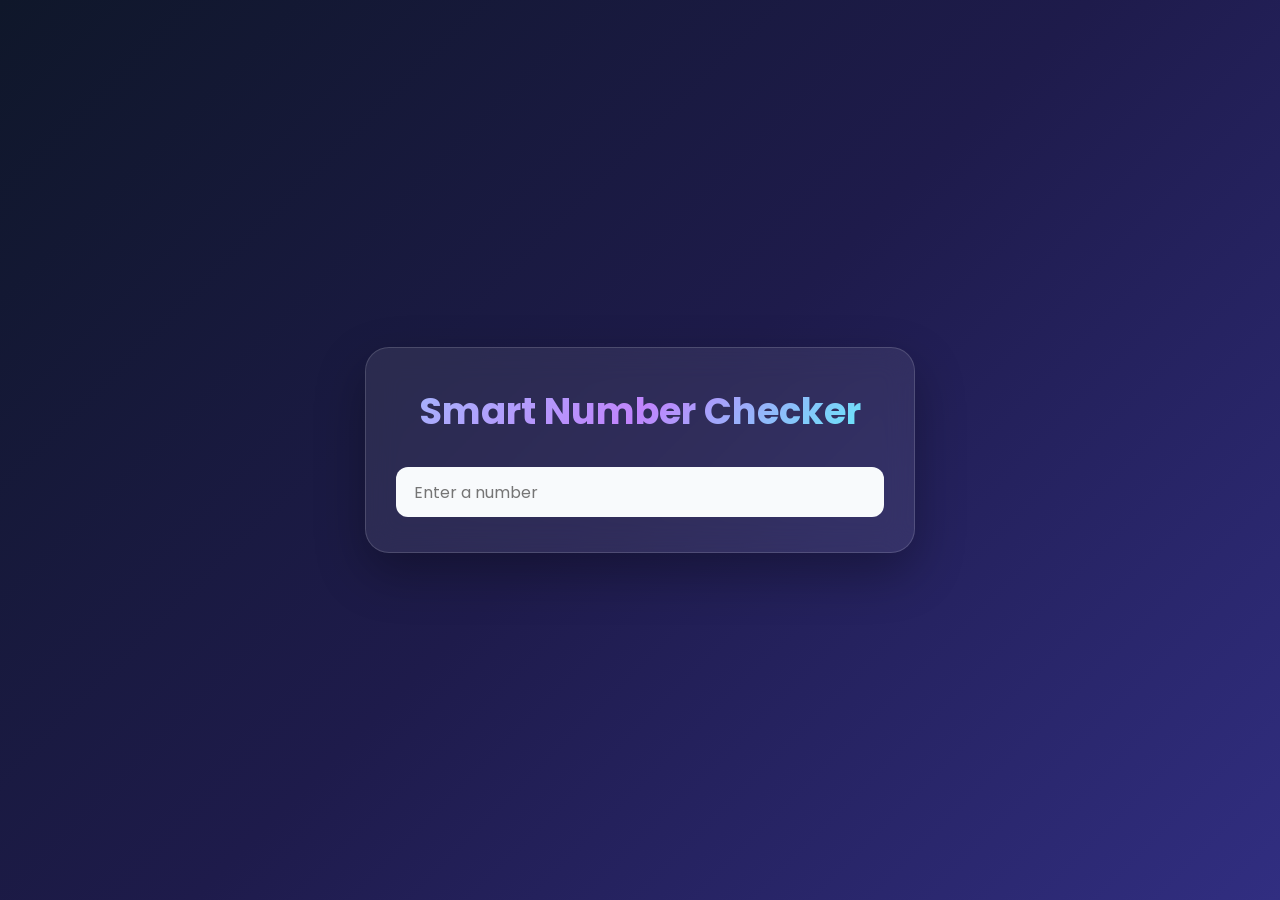
==== Working projects/Smart Number Checker/index.html @ 9add45c1 "Clones" ====
<!DOCTYPE html>
<html lang="en">

<head>
    <meta charset="UTF-8">
    <meta name="viewport" content="width=device-width, initial-scale=1.0">
    <title>Smart Number Checker</title>
    <link rel="stylesheet" href="style.css">
    <style>
        @import url('https://fonts.googleapis.com/css2?family=Orbitron:wght@400..900&family=Oswald:wght@200..700&family=Poppins:ital,wght@0,100;0,200;0,300;0,400;0,500;0,600;0,700;0,800;0,900;1,100;1,200;1,300;1,400;1,500;1,600;1,700;1,800;1,900&display=swap');
    </style>
</head>

<body>
    <div class="container">
        <div class="heading">
            <h1>Smart Number Checker</h1>
        </div>
        <div class="input">
            <input type="number" name="number" id="number" placeholder="Enter a number">
        </div>
        <!-- <div class="button-box">
            <button class="button">Check</button>
        </div> -->
    </div>
    <div class="result-container hidden">
        <div class="analysis">
            <h3>Analysis Result...</h3>
        </div>
        <div class="results">
            <div class="result">
                <div class="num-type">Number type</div>
                <div class="num-type-soln"></div>
            </div>
            <div class="result">
                <div class="even-odd">Even/Odd</div>
                <div class="even-odd-soln"></div>
            </div>
            <div class="result">
                <div class="div-by-5">Divisible by 5</div>
                <div class="div-by-5-soln"></div>
            </div>
            <div class="result">
                <div class="div-by-3">Divisible by 3</div>
                <div class="div-by-3-soln"></div>
            </div>
        </div>
    </div>
    <script src="script.js"></script>
</body>

</html>
---- Working projects/Smart Number Checker/style.css ----
* {
    margin: 0;
    padding: 0;
    box-sizing: border-box;
}

body {
    min-height: 100vh;
    display: flex;
    flex-direction: column;
    align-items: center;
    justify-content: center;
    gap: 35px;
    padding: 40px 20px;

    font-family: "Poppins", sans-serif;
    background: linear-gradient(135deg, #0f172a, #1e1b4b, #312e81);
    color: white;
}

/* Main Container */

.container {
    width: min(90%, 550px);
    padding: 35px 30px;
    display: flex;
    flex-direction: column;
    align-items: center;
    gap: 28px;

    background: rgba(255, 255, 255, 0.08);
    border: 1px solid rgba(255, 255, 255, 0.15);
    border-radius: 24px;

    backdrop-filter: blur(15px);
    box-shadow: 0 20px 50px rgba(0, 0, 0, 0.3);
}

/* Heading */

.heading h1 {
    font-size: clamp(1.5rem, 4vw, 2.3rem);
    font-weight: 700;
    text-align: center;

    background: linear-gradient(135deg, #a5b4fc, #c084fc, #67e8f9);
    -webkit-background-clip: text;
    -webkit-text-fill-color: transparent;
}

/* Input */

.input {
    width: 100%;
}

#number {
    width: 100%;
    height: 50px;
    padding: 0 16px;

    font-family: inherit;
    font-size: 1rem;
    color: #1e293b;

    background: #f8fafc;
    border: 2px solid transparent;
    border-radius: 12px;
    outline: none;

    transition: 0.3s ease;
}

#number:focus {
    border-color: #818cf8;
    box-shadow: 0 0 15px rgba(129, 140, 248, 0.35);
}

/* Remove number input arrows */

#number::-webkit-inner-spin-button,
#number::-webkit-outer-spin-button {
    -webkit-appearance: none;
    margin: 0;
}

#number {
    -moz-appearance: textfield;
    appearance: textfield;
}

/* Button */

.button-box {
    width: 100%;
}

.button {
    width: 100%;
    padding: 13px;

    border: none;
    border-radius: 12px;

    background: linear-gradient(135deg, #6366f1, #8b5cf6);
    color: white;

    font-family: inherit;
    font-size: 1.1rem;
    font-weight: 600;

    cursor: pointer;
    box-shadow: 0 8px 20px rgba(99, 102, 241, 0.3);
    transition: 0.3s ease;
}

.button:hover {
    transform: translateY(-3px);
    box-shadow: 0 12px 25px rgba(139, 92, 246, 0.4);
}

.button:active {
    transform: scale(0.98);
}

/* Result Container */

.result-container {
    width: min(90%, 550px);
    display: flex;
    flex-direction: column;
    gap: 18px;
}

.hidden{
    display: none;
    transition: all;
}

/* Analysis Heading */

.analysis {
    text-align: center;
    color: #c4b5fd;
    font-size: 1.2rem;
    font-weight: 600;
}

/* Results */

.results {
    display: flex;
    flex-direction: column;
    gap: 12px;
}

.result {
    display: flex;
    align-items: center;
    justify-content: space-between;
    gap: 12px;

    padding: 16px 20px;

    background: rgba(255, 255, 255, 0.95);
    color: #1e293b;

    border: 1px solid rgba(255, 255, 255, 0.2);
    border-radius: 14px;

    box-shadow: 0 5px 15px rgba(0, 0, 0, 0.12);
    transition: 0.25s ease;
}

.result:hover {
    transform: translateX(5px);
    background: white;
}

.result div:first-child {
    font-weight: 500;
}

.result div:last-child {
    color: #6366f1;
    font-weight: 700;
}

/* Responsive */

@media (max-width: 500px) {
    .container {
        padding: 25px 20px;
    }

    .heading h1 {
        font-size: 1.5rem;
    }

    .result {
        padding: 14px;
        font-size: 0.9rem;
    }
}
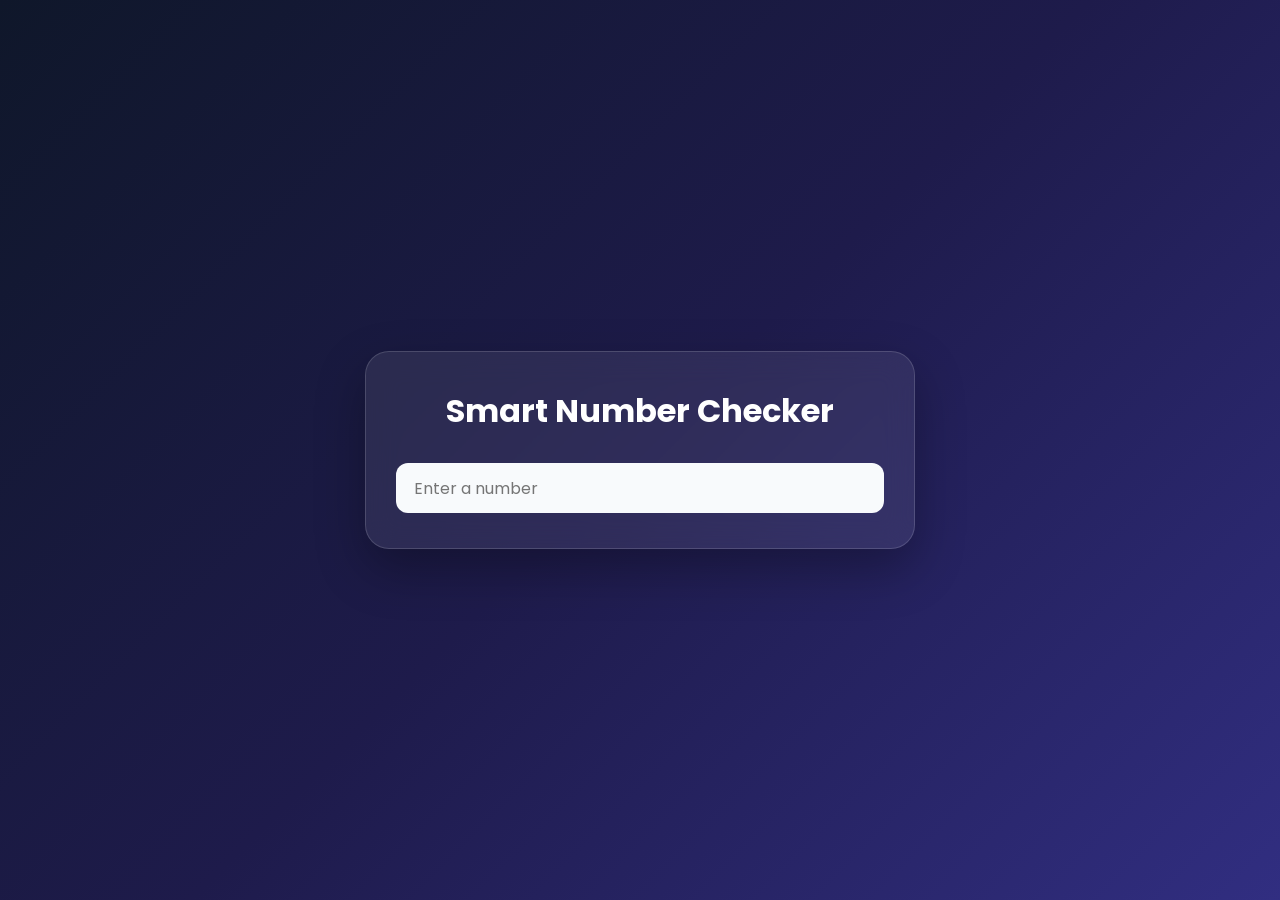
==== commit 6f8eb890: "Working Projects" ====
--- a/Working projects/Smart Number Checker/index.html
+++ b/Working projects/Smart Number Checker/index.html
@@ -13,7 +13,7 @@
 
 <body>
     <div class="container">
-        <div class="heading">
+        <div class="headin">
             <h1>Smart Number Checker</h1>
         </div>
         <div class="input">
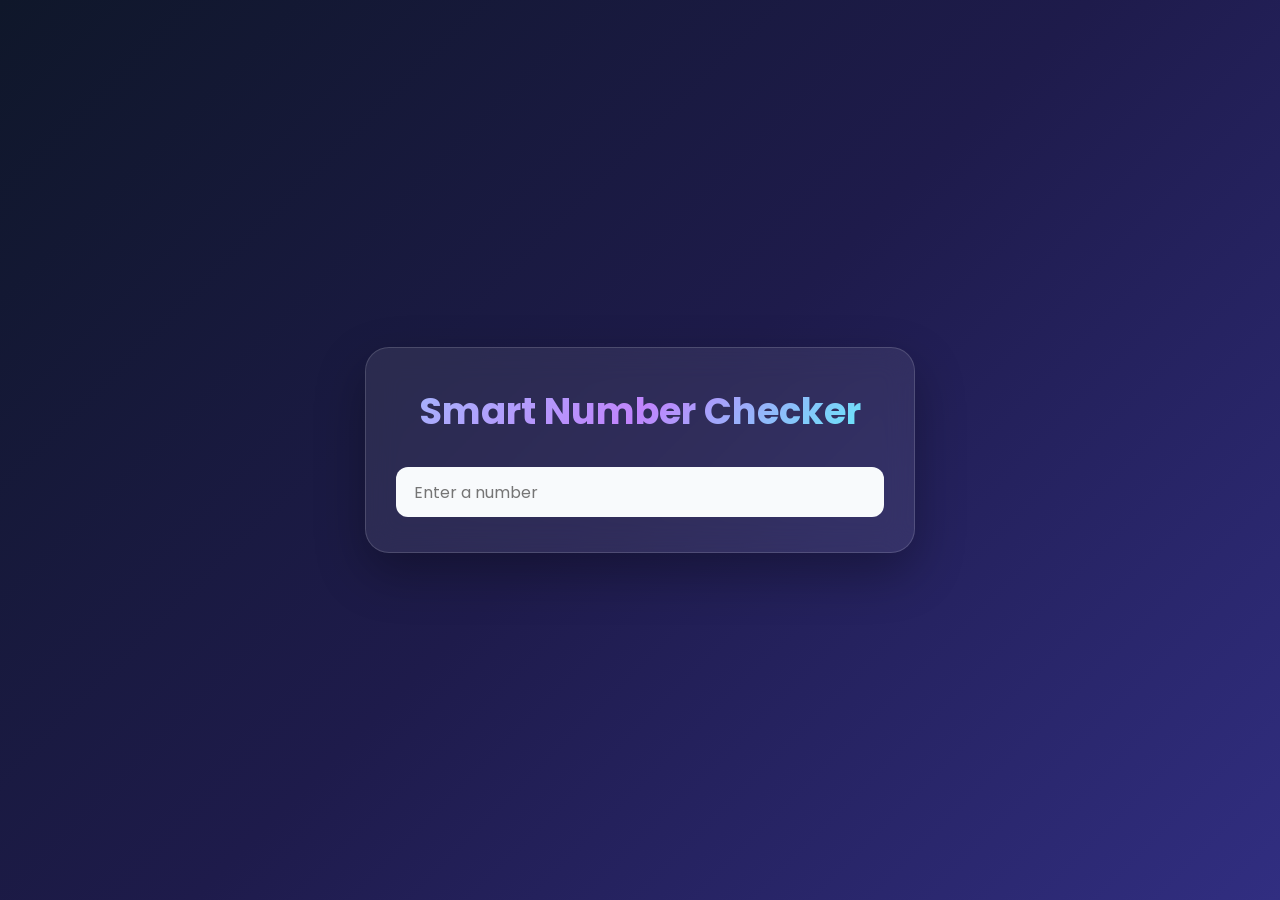
==== commit 119e100f: "Working Projects" ====
--- a/Working projects/Smart Number Checker/index.html
+++ b/Working projects/Smart Number Checker/index.html
@@ -13,7 +13,7 @@
 
 <body>
     <div class="container">
-        <div class="headin">
+        <div class="heading">
             <h1>Smart Number Checker</h1>
         </div>
         <div class="input">
